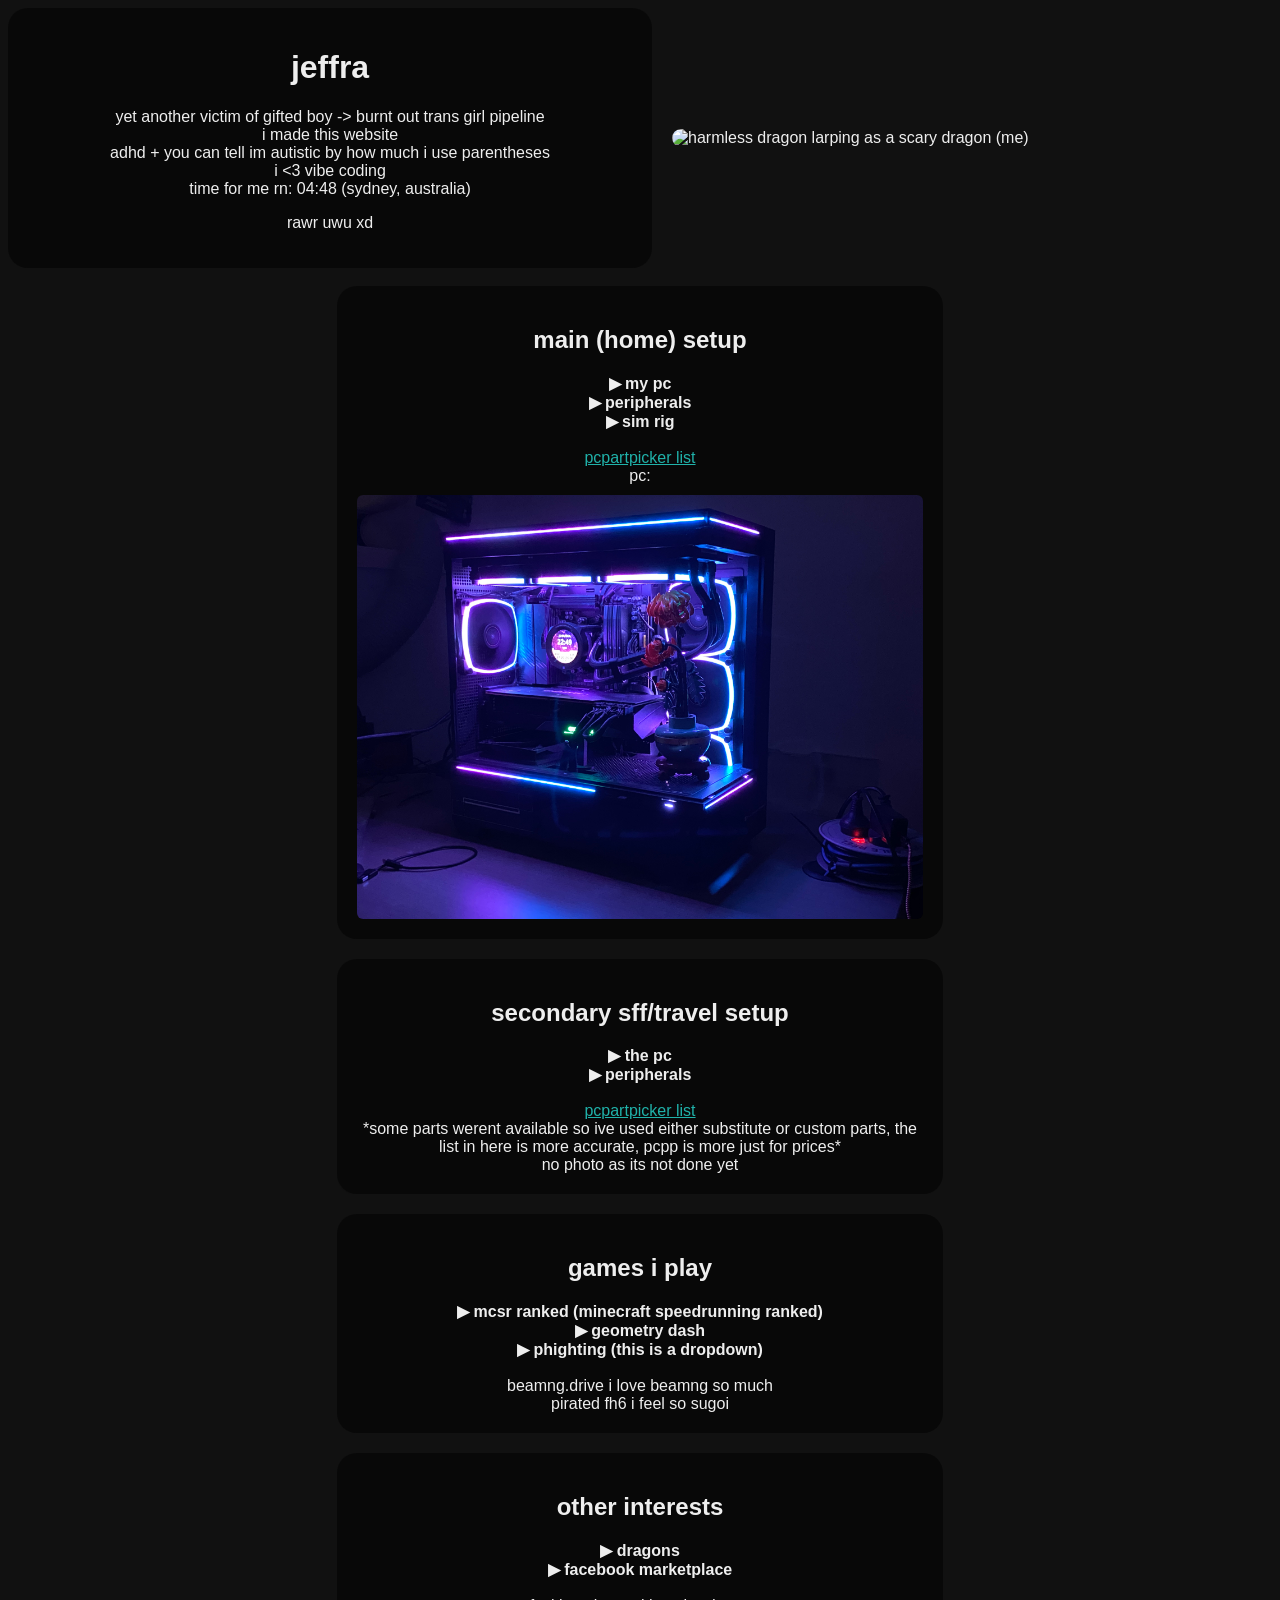
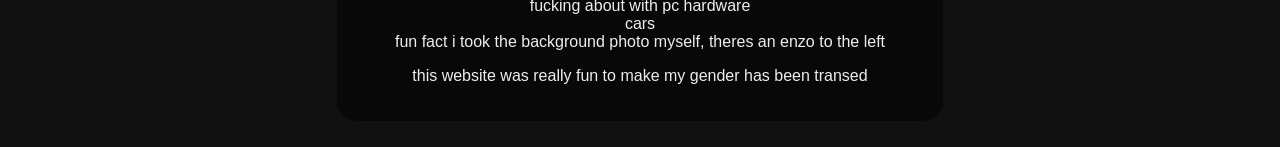
==== index.html @ b29a197b "Add files via upload" ====
<!DOCTYPE html>
<html lang="en">
  <script src="nothingtoseehere.js" defer></script>
<head>
  <meta charset="UTF-8" />
  <title>jeffra coding project</title>
  <link rel="stylesheet" href="style.css" />
</head>
<body>
<div class="content">

<div id="intro">
    <div class="box2">
      <h1>jeffra</h1>
      <p>
        yet another victim of gifted boy -> burnt out trans girl pipeline<br />
        i made this website<br />
       adhd + you can tell im autistic by how much i use parentheses
       <br>i <3 vibe coding 
       <br> <span id="time-display"></span>
      </p>
      <p>rawr uwu xd</p>
    </div>
  <img src="images/me.png" alt="harmless dragon larping as a scary dragon (me)" id="intro-image" />
</div>

<br>
<div class="container">
  <div class="row">

    <div class="box">
      <h2>main (home) setup</h2>
      <details>
        <summary>my pc</summary>
          <details><summary>CPU: 7700x</summary>
          <p>Ryzen 7 7700x
            <br>bought in japan
            <br>insane silicon lottery on the mem controller, ladies ladies one at a time
          </p></details>
          <details><summary>Cooler: 360mm AIO w/ LCD</summary>
          <p>Thermalright Core Vision ARGB 360
            <br>bought new from scorptec for 120 bc i dont trust used aios
            <br>immediately swapped the stock fans for montech ax120s
          </p></details>
          <details><summary>Motherboard: Aorus B650 MATX</summary>
          <p>Gigabyte B650M Aorus Elite AX (rev 1.1)
            <br>bought in japan
            <br>idk it works fine, been through a lot of cases, even dropped at one point lmfao
          </p></details>
          <details><summary>RAM: 64GB DDR5</summary>
          <p>Two kits of 2x16 Corsair Vengeance DDR5-6000 CL30-36-36-76
            <br>one kit i bought for $75 outside woolworths near olympic park late at night (worth $750 new now)
            <br>the other kit i traded my old white 5200 cl40 kit for at ch*tswood interchange :vomiting:
            <br>all 4 sticks run fine at 6000 cl30 bc i memory controller mog everyone clav could never
          </p></details>
          <details><summary>Storage: 1TB NVMe + 512GB HDD</summary>
          <p>1TB PNY CS2140 + 512GB Hitachi Travelstar Z7K500
            <br>nvme i bought in japan, hdd i got off a free pc in dee why, currently used to store recording of gd/phighting
            <br>case has a 2.5" bay that doesnt block anything so i just put it there
          </p></details>
          <details><summary>GPU: 6900 XT</summary>
          <p>Gigabyte Gaming OC Radeon RX 6900 XT
            <br>when i left home to go buy it it was 38 degrees outside. when i got off the bus at box hill 3 hours later it was fucking pouring with rain, and i walked 10 min through torrential rain to the sellers house. seller felt so bad seeing a kid in the rain that he gave me a ride back to tallawong lmfao
            <br>highkey a good cooler for the width, much better than my old asrock, might just be better thermal paste tho
          </p></details>
          <details><summary>Case: Thermalright TL-M10</summary>
          <p>Thermalright TL-M10 non Vision
            <br>this shit so peak bruh
            <br>was considering the thermaltake view 170 but this popped up for like the same price and the rgb looks sick
            <br>cna we keep this niche this is too peak to allow to go mainstream
            <br>thermalright says it supports 360mm gpus but it should support like 410mm physically
          </p></details>
          <details><summary>PSU: 80+ Gold 850W</summary>
          <p>XPG Core Reactor II 850W
            <br>chose this bc it was the best balance of cheap + good + small size (for case)
            <br>no issues, idk why i didnt get an sfx instead
          </p></details>
          <details><summary>Fans: 7x Montech AX/RX120</summary>
          <p>4x Montech RX120 (for intake), 3x Montech AX120 (strapped to aio for exhaust)
            <br>looks pretty cool, pairs well with the case
            <br>theyre kinda weak but at least theyre pretty and quiet
            <br>annoyingly i bought 1 standard 2 reverse then 2 standard 2 more reverse so i couldnt buy a 3 pack
          </p></details>
      </details>
      <details><summary>peripherals</summary>
          <details><summary>Monitor: 27" 4K 144hz IPS</summary>
          <p>ASUS ROG Strix XG27UQ
            <br>went up near fuckass campbelltown for ts
            <br>4k 144hz 27" tho. basically the best i could ask for for $280
          </p></details>
          <details><summary>Monitor: 27" 4k 60hz TN</summary>
          <p>Acer XK280HK
            <br>was my first 4k, only paid $50 and got it from just opposite carramar station at like 7pm or something
            <br>only 60hz and its tn but for $50 its a pretty good deal
            <br>it says 28" but its like the exact same size as my 27" rog lol
          </p></details>
          <details><summary>Monitor: 27" 4k 60hz TN</summary>
          <p>AOC U2879VF
            <br>got for free in epping and i can see why, its pretty fucked
            <br>it uses the same panel as the acer so its still fine as a secondary/tertiary tho
          </p></details>
          <details><summary>Keyboard: G512</summary>
          <p>Logitech G512 (Brown GX Switches)
            <br>it was $10 in epping lmao
            <br>honestly better than the supposedly higher end g815 i ahve
          </p></details>
          <details><summary>Mouse: G Pro Superlight</summary>
          <p>Logitech G Pro X Superlight
            <br>bought this from exs brother thanks brandon
            <br>idk good mouse
            <br>tried to switch to a g502 wireless but that was dogshit (not the mouses fault just a bad sample)
          </p></details>
          <details><summary>Headset: G435</summary>
          <p>Logitech G435 Wireless
            <br>i paid $20 in front of the woolies next to like bexley north station or something idk
            <br>speaker quality itself is highkirkenuinely dogshit but functionally its nice 
          </p></details>
      </details>
      <details><summary>sim rig</summary>
          <details><summary>Wheel: G29 + Pedals + Shifter</summary>
          <p>Logitech G29
            <br>originally got a g920 from canberra but g29 had more buttons so i went to parramatta to trade them
            <br>works eh, the drive mode selector double clicks most of the time :/
          </p></details>
          <details><summary>VR: Quest 2</summary>
          <p>Oculus Quest 2 (idk storage)
            <br>went up to warriewood near the flower power for it, paid $100 to get barked at by a dog
            <br>left controller was fucked, good thing i use my right hand for vrchat e-sex with the cairns polycule
          </p></details>
      </details>
      <br><a href="https://au.pcpartpicker.com/user/Jeffra/saved/3sQ7pg" target="_blank">pcpartpicker list</a>
      <br>pc:
      <img src="images/IMG_1539.jpeg" alt="holder place" id="pc-photo" />
    </div>

    <div class="box">
      <h2>secondary sff/travel setup</h2>
      <details>
        <summary>the pc</summary>
          <details><summary>CPU: 3100</summary>
          <p>Ryzen 3 3100
            <br>i have 2 and both were free so idk where i got it from, either balgowlah or parramatta
            <br>prob will get a 5800xt if possible
          </p></details>
          <details><summary>Cooler: Thermalright 47mm Full Copper</summary>
          <p>Thermalright AXP-90 X47 Full Copper
            <br>think i got it from amazon
            <br>stock fan has bene replaced with a 120mm for vrm cooling + noise
          </p></details>
          <details><summary>Motherboard: Chinesium B350 ITX</summary>
          <p>Jginyue B350i Plus ARGB
            <br>$50 somewhere in like the west it was near a train station
            <br>works well i snapped off one of the argb pins accidentally
          </p></details>
          <details><summary>RAM: 16GB DDR4</summary>
          <p>2x8 Gigabyte Aorus DDR4 3733mhz CL18 RGB
            <br>bought for $50, boy do i have a story for this
            <br>i went to like below parra for this and as i was testing it some other buyers came in to buy the pc the ram came from
            <br>then the sellers brother or someone started crashing the fuck out because understandably htere were three strangers on his dining table fucking about with his stupid brothers pc
            <br>scared the shit out of me but at least i have the ram and the rgb doesnt even look that good :/
          </p></details>
          <details><summary>Storage: 128GB SSD</summary>
          <p>Samsung 128GB Apple Blade Key (idk the actual name)
            <br>came from my old laptop, prob gonna swap it out for the 512gb nvme in my thinkpad
          </p></details>
          <details><summary>GPU: GTX 1650</summary>
          <p>Zotac Gaming GeForce GTX 1650 OC GDDR6
            <br>originally i had a 1650 for free from somewhere in the west 
            <br>but then i dropped that 1650 and it started artifacting so i convinced my dad to buy me another one for $80 :sob:
            <br>oh well its mine now
          </p></details>
          <details><summary>Case: Custom 3D-printed</summary>
          <p>custom designed and printed the case
            <br>pretty nice idk
            <br>im so bad at modeling theres holes in the print bc of the hsitty model
          </p></details>
          <details><summary>PSU: TFX 300W</summary>
          <p>Silverstone SST-TX300 80+ Bronze
            <br>kinda pricey at like $80 but its tfx who gaf
            <br>idk works fine its a psu
          </p></details>
          <details><summary>Fans: 2x Thermalright TL-E12B-S</summary>
          <p>took from my main pcs aio
            <br>works fine, rgb is nice and bright if a bit ugly
          </p></details>
      </details>
      <details><summary>peripherals</summary>
          <details><summary>Monitor: 15" 1080p 60hz IPS</summary>
          <p>amazon special
            <br>runs off of usb power alone, so nice to be able to run everything off one wall plug
          </p></details>
          <details><summary>Keyboard: Razer Blackwidow 2019</summary>
          <p>Razer Blackwidow 2019 (Green Switches)
            <br>was free in beacon hill so was a bit of a trek
            <br>rgb on w key is borked but otherwise works
          </p></details>
          <details><summary>Mouse: G502 Wireless</summary>
          <p>Logitech G502 Lightspeed
            <br>bought for $50 in wangi wangi up north
            <br>originally used as a main but it kinda double clicked so its been discarded to the spare pc
            <br>hasnt double clicked, maybe ill start maining it
          </p></details>
          <details><summary>Earbuds: Technics AZ-100</summary>
          <p>Technics EAH-AZ100
            <br>my grandpa bought it for me w grandpa
            <br>noise cancelling isnt as good as my sony xm4s but sounds a bit nicer
          </p></details>
      </details>
      <br><a href="https://au.pcpartpicker.com/user/Jeffra/saved/kcMgQ7" target="_blank">pcpartpicker list</a>
      <br>*some parts werent available so ive used either substitute or custom parts, the list in here is more accurate, pcpp is more just for prices*
      <br>no photo as its not done yet
      <img src="images/placeholder.pngaaaaa" alt="" id="pc-photo aaaaa remove as when photo done" />
    </div>

    <div class="box">
      <h2>games i play</h2>
      <details>
        <summary>mcsr ranked (minecraft speedrunning ranked)</summary>
        im such a chuddy trendhopper i just play bc rekraps videos were cool
        <br><a href="https://mcsrranked.com/stats/jcffra" target="_blank">my profile</a>
        <br>
      </details>
      <details>
        <summary>geometry dash</summary>
        hardest: <a href="https://www.youtube.com/watch?v=b84waR6hsNw" target="_blank">trollmachine</a>
        <br>making a small effort to go for niwa but im more focused on other things
        <br>
      </details>
      <details>
        <summary>phighting (this is a dropdown)</summary>
        <p>level 500-something bio onetrick 
          <br>i dont play much anymore because this game fills me with hatred every time 
          <br><a href="https://docs.google.com/spreadsheets/d/1X5h1WUIxs9WB2ri--fntnamlnidkmLB7jIZPXPv5bSg" target="_blank">i have a spreadsheet</a>
          <br><a href="https://docs.google.com/document/d/1sH9JynB7eOHPlCIlk-kFqlDOgCkBfZkIhGXo7MHC5nc" target="_blank">biograft guide</a>
        </p>
      </details>
      <br>beamng.drive i love beamng so much
      <br>pirated fh6 i feel so sugoi
    </div>

    <div class="box">
      <h2>other interests</h2>
      <details>
        <summary>dragons</summary>
        <p>my fursona is a dragon (thank you @7nfiniti on discord)
          <br><img src="images/RefSheet3.png" id="fursona">
          <br>dragons are fuckin cool man
          <br>breathe fire and shit
          <br>super tuff and scary and stuff
          <br>but can also be like super fluffy
          <br>w dragons i love dragons
        </p>
      </details>
      <details>
        <summary>facebook marketplace</summary>
        <p>i LOVE facebook marketplace
          <br>like 99% of my setup is from fb marketplace
          <br>if you asked me where i got an item in my setup from i could probably tell you the general time and location
        </p>
      </details>
      <br>fucking about with pc hardware
      <br>cars
      <br>fun fact i took the background photo myself, theres an enzo to the left
      <p>this website was really fun to make my gender has been transed</p>
    </div>

  </div>
</div>

<br>
</div>

  <script>
    function updateLocalTime() {
      const now = new Date();
      const hours = now.getHours().toString().padStart(2, "0");
      const minutes = now.getMinutes().toString().padStart(2, "0");
      document.getElementById("time-display").textContent = `time for me rn: ${hours}:${minutes} (sydney, australia)`;
    }

    updateLocalTime();
    setInterval(updateLocalTime, 60 * 1000);
  </script>
</body>
</html>
---- style.css ----
/* the lion ignores the 4 errors 🤫🧏‍♂️ */

@font-face {
  font-family: 'MyCustomFont';
  src: url('fonts/StationStandard.ttf') format('truetype');
  font-weight: normal;
  font-style: normal;
}
@font-face {
  font-family: 'kozuka';
  src: url('fonts/KozGoPr6NRegular.otf') format('opentype');
  font-weight: normal;
  font-style: normal;
}
@font-face {
  font-family: 'fonstars';
  src: url('fonts/passagewaybd.otf');
  font-weight: normal;
  font-style: normal;
}

h1 {
  font-family: 'MyCustomFont', sans-serif;
}
h2 {
  font-family: 'fonstars', sans-serif;
}
p {
  font-family: 'kozuka', sans-serif;
}
body {
  background: #111;
  color: #eee;
  font-family: 'kozuka', sans-serif;
  background-image: url('images/f40.jpg');
  background-repeat: no-repeat;
  background-attachment: fixed;
  background-size: cover;
  background-position: center;
}

.container {
  padding: 0 20px;
}

.row {
  display: flex;
  flex-direction: row;
  justify-content: center;
  gap: 20px;
  flex-wrap: wrap;
}

@media (max-width: 1200px) {
  .row {
    flex-direction: column;
    align-items: center;
  }
}

.box {
  flex: 1 1 calc(49%);
  max-width: calc(47% - 10px);
  min-width: 250px;
  padding: 20px;
  background-color: rgba(0, 0, 0, .5);
  backdrop-filter: blur(10px);
  border-radius: 20px;
  text-align: center; /* add this */
}

.box2 {
  flex: 1;
  padding: 20px;
  background-color: rgba(0, 0, 0, .5);
  backdrop-filter: blur(10px);
  border-radius: 20px;
  text-align: center;
  max-width: 1600px;
}

details > summary {
  cursor: pointer;
  font-weight: bold;
  list-style: none;
}

details > summary::-webkit-details-marker {
  display: none;
}

details[open] > summary::before {
  content: "▼ ";
}

details > summary::before {
  content: "▶ ";
}

.box img {
  width: 100%;
  height: auto;
  display: block;
}

#intro {
  display: flex;
  align-items: center;
  justify-content: center;
  gap: 20px;
  flex-wrap: wrap;
}

#intro-text {
  flex: 1 1 600px;
}

#intro-image {
  flex: 0 0 auto;
  max-width: 600px;
  width: 100%;
  height: auto;
  border-radius: 25px;
}

#box-image {
  flex: 0 0 auto;
  max-width: 200px;
  width: 100%;
  height: auto;
}

#pc-photo {
  width: 100%;
  height: auto;
  margin-top: 10px;
  border-radius: 6px;
}
a:link {
  color: lightseagreen;
}

a:visited {
  color: hotpink;
}

a:hover {
  color: whitesmoke;
}

a:active {
  color: black;
}
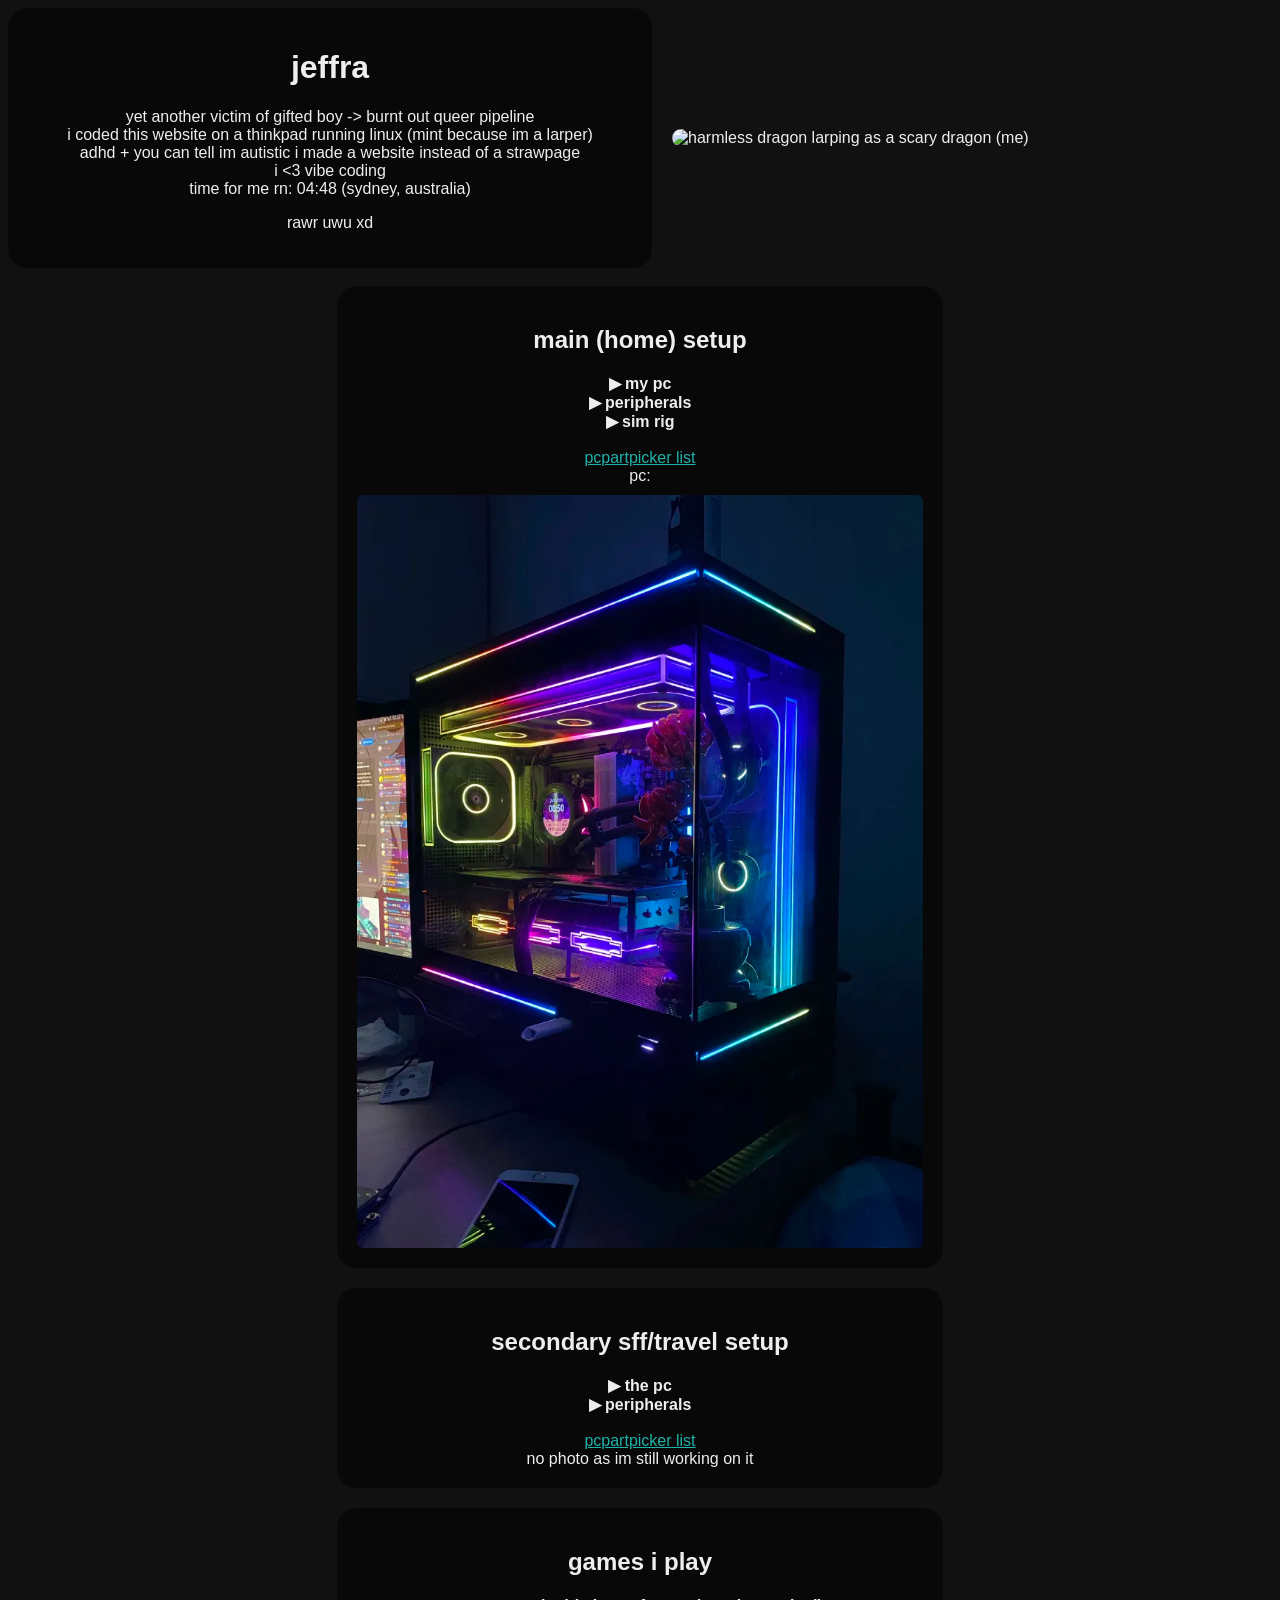
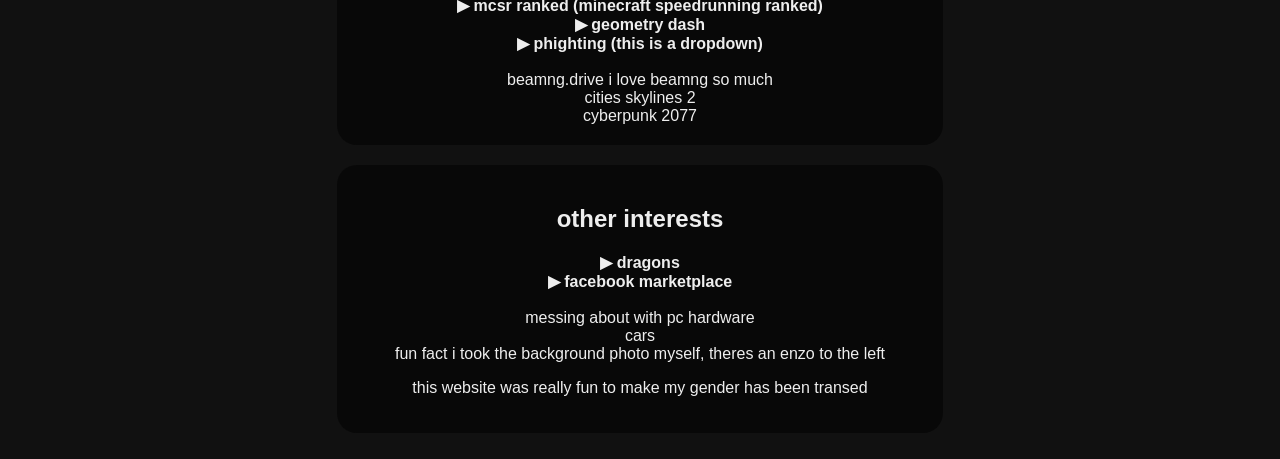
==== commit db5733f1: "Add files via upload" ====
--- a/index.html
+++ b/index.html
@@ -13,9 +13,9 @@
     <div class="box2">
       <h1>jeffra</h1>
       <p>
-        yet another victim of gifted boy -> burnt out trans girl pipeline<br />
-        i made this website<br />
-       adhd + you can tell im autistic by how much i use parentheses
+        yet another victim of gifted boy -> burnt out queer pipeline<br />
+        i coded this website on a thinkpad running linux (mint because im a larper)<br />
+       adhd + you can tell im autistic i made a website instead of a strawpage
        <br>i <3 vibe coding 
        <br> <span id="time-display"></span>
       </p>
@@ -32,36 +32,39 @@
       <h2>main (home) setup</h2>
       <details>
         <summary>my pc</summary>
-          <details><summary>CPU: 7700x</summary>
-          <p>Ryzen 7 7700x
-            <br>bought in japan
-            <br>insane silicon lottery on the mem controller, ladies ladies one at a time
+          <details><summary>CPU: 9900x</summary>
+          <p>Ryzen 9 9900x
+            <br>chose this over a 9800x3d half because beamng likes cores over cache and half because i wanted to be different
+            <br>aurafarming with a ryzen 9 box on my shelf
           </p></details>
           <details><summary>Cooler: 360mm AIO w/ LCD</summary>
           <p>Thermalright Core Vision ARGB 360
             <br>bought new from scorptec for 120 bc i dont trust used aios
-            <br>immediately swapped the stock fans for montech ax120s
+            <br>not a fan of the usb-c cable that powers the lcd its so ugly
+            <br>cooler itself is pretty good, keeps my 9900x at around 80 degrees at ~130w
           </p></details>
           <details><summary>Motherboard: Aorus B650 MATX</summary>
           <p>Gigabyte B650M Aorus Elite AX (rev 1.1)
             <br>bought in japan
-            <br>idk it works fine, been through a lot of cases, even dropped at one point lmfao
-          </p></details>
-          <details><summary>RAM: 64GB DDR5</summary>
-          <p>Two kits of 2x16 Corsair Vengeance DDR5-6000 CL30-36-36-76
-            <br>one kit i bought for $75 outside woolworths near olympic park late at night (worth $750 new now)
-            <br>the other kit i traded my old white 5200 cl40 kit for at ch*tswood interchange :vomiting:
-            <br>all 4 sticks run fine at 6000 cl30 bc i memory controller mog everyone clav could never
+            <br>good 12 phase vrms or whatever, works fine
+            <br>one of two parts that has remained the same since i first built this pc
+          </p></details>
+          <details><summary>RAM: 32GB DDR5</summary>
+          <p>2x16 Corsair Vengeance DDR5-6000 CL30-36-36-76
+            <br>bought for $75 outside of a woolies metro near olympic park in sep 2025
+            <br>i used to have 64gb and i miss those days
+            <br>its actually not stable at 6000mhz i think thats why it was so cheap when i got it 
+            <br>the stock heatsinks have been replaced with rgb heatsinks + two dummy heatsinks attached to printed ram
           </p></details>
           <details><summary>Storage: 1TB NVMe + 512GB HDD</summary>
           <p>1TB PNY CS2140 + 512GB Hitachi Travelstar Z7K500
             <br>nvme i bought in japan, hdd i got off a free pc in dee why, currently used to store recording of gd/phighting
-            <br>case has a 2.5" bay that doesnt block anything so i just put it there
-          </p></details>
-          <details><summary>GPU: 6900 XT</summary>
-          <p>Gigabyte Gaming OC Radeon RX 6900 XT
-            <br>when i left home to go buy it it was 38 degrees outside. when i got off the bus at box hill 3 hours later it was fucking pouring with rain, and i walked 10 min through torrential rain to the sellers house. seller felt so bad seeing a kid in the rain that he gave me a ride back to tallawong lmfao
-            <br>highkey a good cooler for the width, much better than my old asrock, might just be better thermal paste tho
+            <br>the hdd cage in my case highkey sucks ass so its so cooked
+          </p></details>
+          <details><summary>GPU: 9070 XT</summary>
+          <p>Sapphire Pulse RX 9070 XT
+<br>bought in janpara akihabara for like 664 aud
+            <br>its been deshrouded with aliexpress fans for about a 5 degree reduction in hotspot temps under gaming load (80 -> 75)
           </p></details>
           <details><summary>Case: Thermalright TL-M10</summary>
           <p>Thermalright TL-M10 non Vision
@@ -75,34 +78,34 @@
             <br>chose this bc it was the best balance of cheap + good + small size (for case)
             <br>no issues, idk why i didnt get an sfx instead
           </p></details>
-          <details><summary>Fans: 7x Montech AX/RX120</summary>
-          <p>4x Montech RX120 (for intake), 3x Montech AX120 (strapped to aio for exhaust)
-            <br>looks pretty cool, pairs well with the case
-            <br>theyre kinda weak but at least theyre pretty and quiet
-            <br>annoyingly i bought 1 standard 2 reverse then 2 standard 2 more reverse so i couldnt buy a 3 pack
+          <details><summary>Fans: Thermaltake Single-Frame Fans</summary>
+          <p>highkey dont know the model its all in chinese
+            <br>big fan (heh) of the looks, better than the jonsbo single-frame fans, i love how the infinity mirrors are on every side
+            <br>bought in china, i think it was like $50 (275 yuan) for 1x reverse 360mm 1x standard 360mm 1x standard 120mm
+            <br>ill probably buy arctic p12 reverses to put at the bottom for extra intake
           </p></details>
       </details>
       <details><summary>peripherals</summary>
-          <details><summary>Monitor: 27" 4K 144hz IPS</summary>
-          <p>ASUS ROG Strix XG27UQ
-            <br>went up near fuckass campbelltown for ts
-            <br>4k 144hz 27" tho. basically the best i could ask for for $280
+          <details><summary>Monitor: 27" 4K 240hz QD-OLED</summary>
+          <p>Philips Evnia 27M2N8800
+            <br>blew more than my 9070 xt on this ($800)
+            <br>i think i got a decent deal for it being brand new and everything
           </p></details>
           <details><summary>Monitor: 27" 4k 60hz TN</summary>
           <p>Acer XK280HK
             <br>was my first 4k, only paid $50 and got it from just opposite carramar station at like 7pm or something
             <br>only 60hz and its tn but for $50 its a pretty good deal
-            <br>it says 28" but its like the exact same size as my 27" rog lol
+            <br>it being 28" is really annoying because its slightly larger than my main
           </p></details>
           <details><summary>Monitor: 27" 4k 60hz TN</summary>
           <p>AOC U2879VF
             <br>got for free in epping and i can see why, its pretty fucked
             <br>it uses the same panel as the acer so its still fine as a secondary/tertiary tho
           </p></details>
-          <details><summary>Keyboard: G512</summary>
-          <p>Logitech G512 (Brown GX Switches)
-            <br>it was $10 in epping lmao
-            <br>honestly better than the supposedly higher end g815 i ahve
+          <details><summary>Keyboard: Hall Effect 68%</summary>
+          <p>E-Yooso HZ-68
+            <br>my uncle bought it for me in japan from hard-off (real store name)
+            <br>it doesnt work with the software so its just a linear mechanical keyboard for now
           </p></details>
           <details><summary>Mouse: G Pro Superlight</summary>
           <p>Logitech G Pro X Superlight
@@ -130,7 +133,7 @@
       </details>
       <br><a href="https://au.pcpartpicker.com/user/Jeffra/saved/3sQ7pg" target="_blank">pcpartpicker list</a>
       <br>pc:
-      <img src="images/IMG_1539.jpeg" alt="holder place" id="pc-photo" />
+      <img src="images/IMG_2300.png" alt="pc photo isnt she beautiful" id="pc-photo" />
     </div>
 
     <div class="box">
@@ -145,7 +148,7 @@
           <details><summary>Cooler: Thermalright 47mm Full Copper</summary>
           <p>Thermalright AXP-90 X47 Full Copper
             <br>think i got it from amazon
-            <br>stock fan has bene replaced with a 120mm for vrm cooling + noise
+            <br>stock fan has been replaced with a 120mm for vrm cooling + noise
           </p></details>
           <details><summary>Motherboard: Chinesium B350 ITX</summary>
           <p>Jginyue B350i Plus ARGB
@@ -153,15 +156,12 @@
             <br>works well i snapped off one of the argb pins accidentally
           </p></details>
           <details><summary>RAM: 16GB DDR4</summary>
-          <p>2x8 Gigabyte Aorus DDR4 3733mhz CL18 RGB
-            <br>bought for $50, boy do i have a story for this
-            <br>i went to like below parra for this and as i was testing it some other buyers came in to buy the pc the ram came from
-            <br>then the sellers brother or someone started crashing the fuck out because understandably htere were three strangers on his dining table fucking about with his stupid brothers pc
-            <br>scared the shit out of me but at least i have the ram and the rgb doesnt even look that good :/
-          </p></details>
-          <details><summary>Storage: 128GB SSD</summary>
-          <p>Samsung 128GB Apple Blade Key (idk the actual name)
-            <br>came from my old laptop, prob gonna swap it out for the 512gb nvme in my thinkpad
+          <p>2x8 G.Skill TridentZ Neo 2400 CL15 RGB
+            <br>$60, theyre actually mismatched 1x8 kits but i don't care because its not my main pc
+          </p></details>
+          <details><summary>Storage: 512GB SSD</summary>
+          <p>sk hynix i think
+            <br>came from my laptop
           </p></details>
           <details><summary>GPU: GTX 1650</summary>
           <p>Zotac Gaming GeForce GTX 1650 OC GDDR6
@@ -185,9 +185,10 @@
           </p></details>
       </details>
       <details><summary>peripherals</summary>
-          <details><summary>Monitor: 15" 1080p 60hz IPS</summary>
+          <details><summary>Monitor: 15" 1080p 84hz IPS</summary>
           <p>amazon special
-            <br>runs off of usb power alone, so nice to be able to run everything off one wall plug
+            <br>runs off of usb power alone, so nice to be able to run everything off one wall plug2
+            <br>it is 84hz specifically because i overclocked it and it cant run 85hz
           </p></details>
           <details><summary>Keyboard: Razer Blackwidow 2019</summary>
           <p>Razer Blackwidow 2019 (Green Switches)
@@ -207,11 +208,9 @@
           </p></details>
       </details>
       <br><a href="https://au.pcpartpicker.com/user/Jeffra/saved/kcMgQ7" target="_blank">pcpartpicker list</a>
-      <br>*some parts werent available so ive used either substitute or custom parts, the list in here is more accurate, pcpp is more just for prices*
-      <br>no photo as its not done yet
+      <br>no photo as im still working on it
       <img src="images/placeholder.pngaaaaa" alt="" id="pc-photo aaaaa remove as when photo done" />
     </div>
-
     <div class="box">
       <h2>games i play</h2>
       <details>
@@ -223,19 +222,20 @@
       <details>
         <summary>geometry dash</summary>
         hardest: <a href="https://www.youtube.com/watch?v=b84waR6hsNw" target="_blank">trollmachine</a>
-        <br>making a small effort to go for niwa but im more focused on other things
+        <br>going for sonic wave universe rn this is so peak
         <br>
       </details>
       <details>
         <summary>phighting (this is a dropdown)</summary>
-        <p>level 500-something bio onetrick 
-          <br>i dont play much anymore because this game fills me with hatred every time 
+        <p>level 600-something bio onetrick 
+          <br>i dont play anymore because this game fills me with hatred every time 
           <br><a href="https://docs.google.com/spreadsheets/d/1X5h1WUIxs9WB2ri--fntnamlnidkmLB7jIZPXPv5bSg" target="_blank">i have a spreadsheet</a>
           <br><a href="https://docs.google.com/document/d/1sH9JynB7eOHPlCIlk-kFqlDOgCkBfZkIhGXo7MHC5nc" target="_blank">biograft guide</a>
         </p>
       </details>
       <br>beamng.drive i love beamng so much
-      <br>pirated fh6 i feel so sugoi
+      <br>cities skylines 2
+      <br>cyberpunk 2077
     </div>
 
     <div class="box">
@@ -244,11 +244,7 @@
         <summary>dragons</summary>
         <p>my fursona is a dragon (thank you @7nfiniti on discord)
           <br><img src="images/RefSheet3.png" id="fursona">
-          <br>dragons are fuckin cool man
-          <br>breathe fire and shit
-          <br>super tuff and scary and stuff
-          <br>but can also be like super fluffy
-          <br>w dragons i love dragons
+          <br>dragons are so cool because you can draw them as being super scary and scaly but also really cute and fluffy 
         </p>
       </details>
       <details>
@@ -258,8 +254,8 @@
           <br>if you asked me where i got an item in my setup from i could probably tell you the general time and location
         </p>
       </details>
-      <br>fucking about with pc hardware
-      <br>cars
+      <br>messing about with pc hardware
+      <br>cars 
       <br>fun fact i took the background photo myself, theres an enzo to the left
       <p>this website was really fun to make my gender has been transed</p>
     </div>
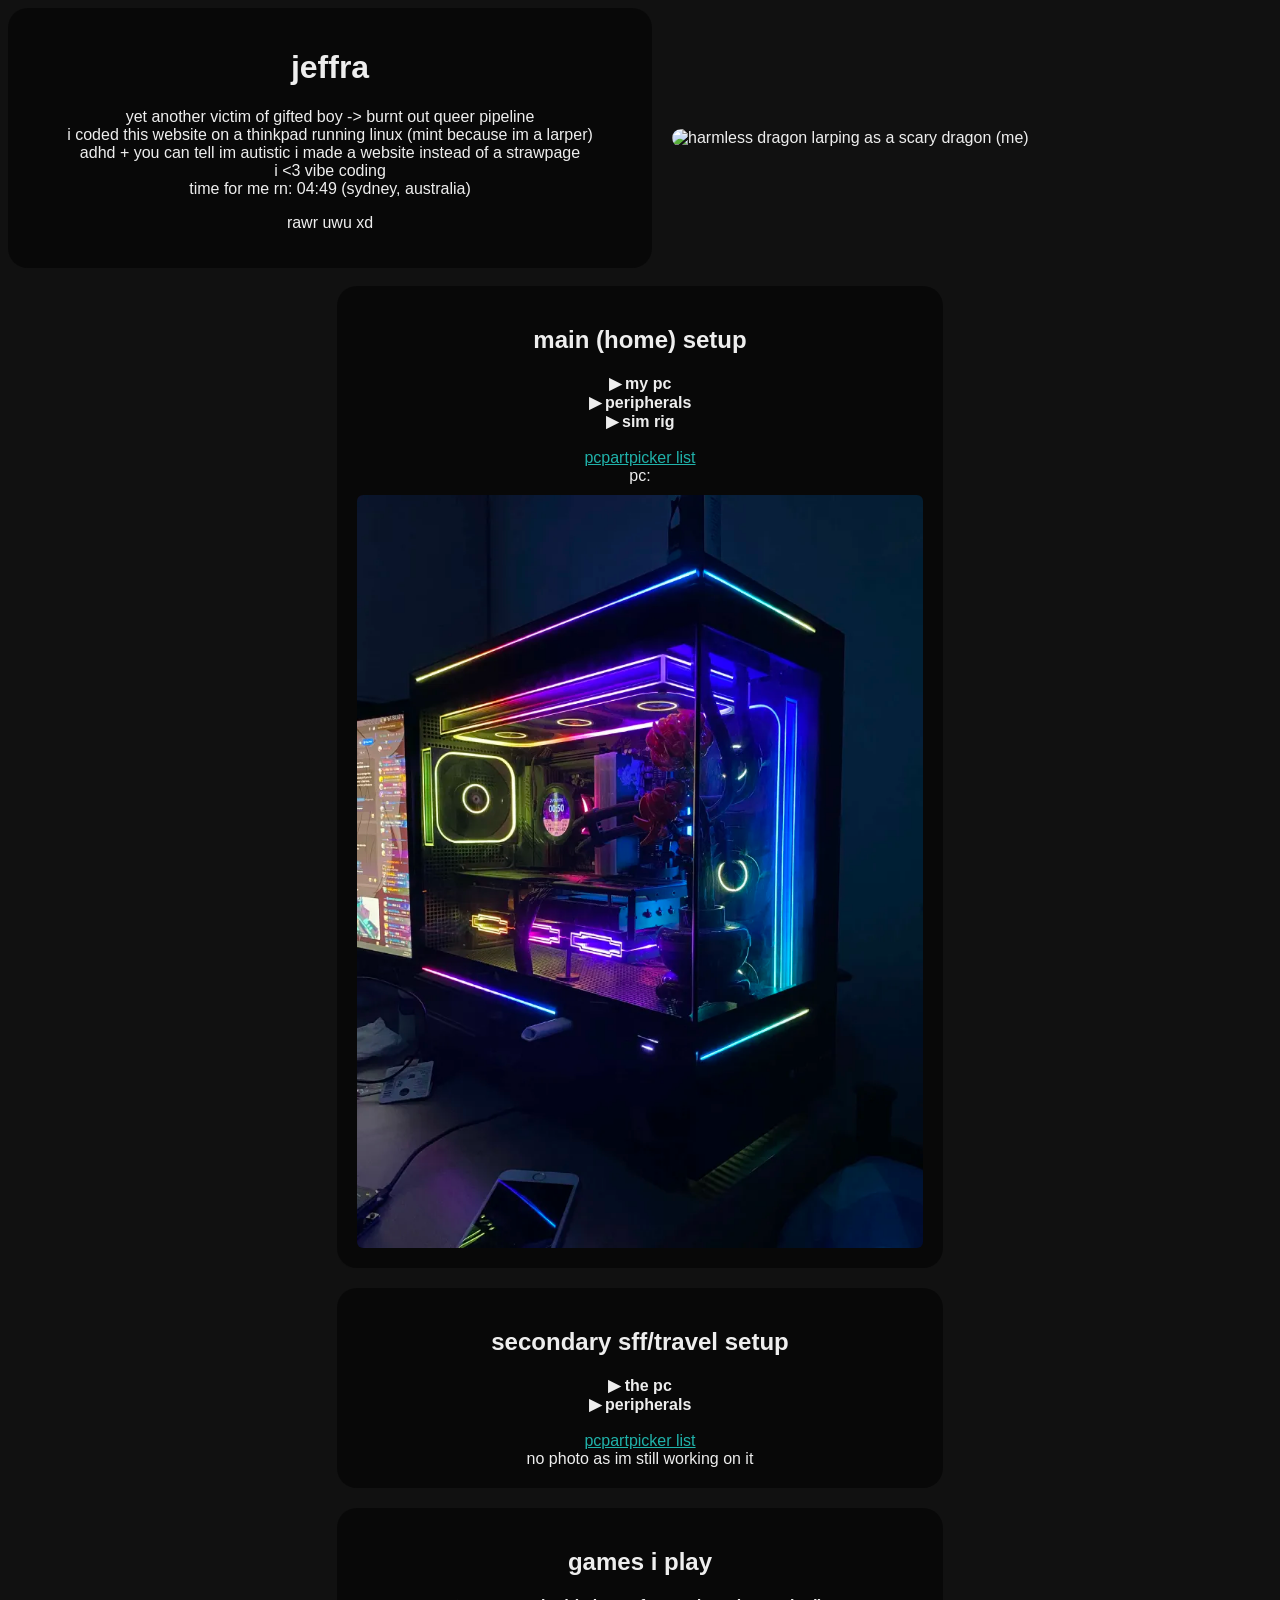
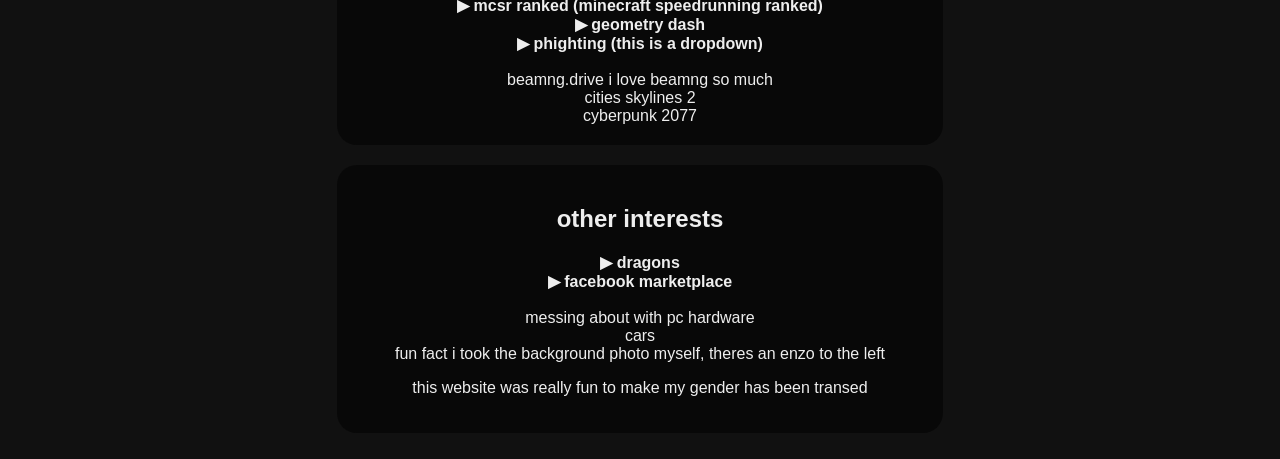
==== commit a54df118: "Update index.html" ====
--- a/index.html
+++ b/index.html
@@ -43,7 +43,7 @@
             <br>not a fan of the usb-c cable that powers the lcd its so ugly
             <br>cooler itself is pretty good, keeps my 9900x at around 80 degrees at ~130w
           </p></details>
-          <details><summary>Motherboard: Aorus B650 MATX</summary>
+          <details><summary>Motherboard: Aorus B650M</summary>
           <p>Gigabyte B650M Aorus Elite AX (rev 1.1)
             <br>bought in japan
             <br>good 12 phase vrms or whatever, works fine
@@ -88,16 +88,18 @@
       <details><summary>peripherals</summary>
           <details><summary>Monitor: 27" 4K 240hz QD-OLED</summary>
           <p>Philips Evnia 27M2N8800
-            <br>blew more than my 9070 xt on this ($800)
+            <br>blew more than my 9070 xt on this
             <br>i think i got a decent deal for it being brand new and everything
-          </p></details>
-          <details><summary>Monitor: 27" 4k 60hz TN</summary>
+            <br>honestly i shouldve just bought a 1440p panel, i cant run 4k 240 fps in like cyberpunk like i want to
+            <br>one thing i wish i knew about oleds before i bought one is how incredibly easy they are to scratch, my damn fingernail scratches poor monitor
+          </p></details>
+          <details><summary>Monitor: 28" 4k 60hz TN</summary>
           <p>Acer XK280HK
             <br>was my first 4k, only paid $50 and got it from just opposite carramar station at like 7pm or something
             <br>only 60hz and its tn but for $50 its a pretty good deal
             <br>it being 28" is really annoying because its slightly larger than my main
           </p></details>
-          <details><summary>Monitor: 27" 4k 60hz TN</summary>
+          <details><summary>Monitor: 28" 4k 60hz TN</summary>
           <p>AOC U2879VF
             <br>got for free in epping and i can see why, its pretty fucked
             <br>it uses the same panel as the acer so its still fine as a secondary/tertiary tho
@@ -216,13 +218,14 @@
       <details>
         <summary>mcsr ranked (minecraft speedrunning ranked)</summary>
         im such a chuddy trendhopper i just play bc rekraps videos were cool
+        <br>my pb is 9:36 in casual mode (sad) and 10:21 in ranked
         <br><a href="https://mcsrranked.com/stats/jcffra" target="_blank">my profile</a>
         <br>
       </details>
       <details>
         <summary>geometry dash</summary>
         hardest: <a href="https://www.youtube.com/watch?v=b84waR6hsNw" target="_blank">trollmachine</a>
-        <br>going for sonic wave universe rn this is so peak
+        <br>i beat sonic wave universe recently, that was fun
         <br>
       </details>
       <details>
@@ -244,7 +247,8 @@
         <summary>dragons</summary>
         <p>my fursona is a dragon (thank you @7nfiniti on discord)
           <br><img src="images/RefSheet3.png" id="fursona">
-          <br>dragons are so cool because you can draw them as being super scary and scaly but also really cute and fluffy 
+          <br>dragons are so cool because you can draw them as being super scary and scaly but also really cute and fluffy
+          <br>ignore how it says he they LOL this was made before i transitioned
         </p>
       </details>
       <details>
@@ -278,4 +282,4 @@
     setInterval(updateLocalTime, 60 * 1000);
   </script>
 </body>
-</html>+</html>
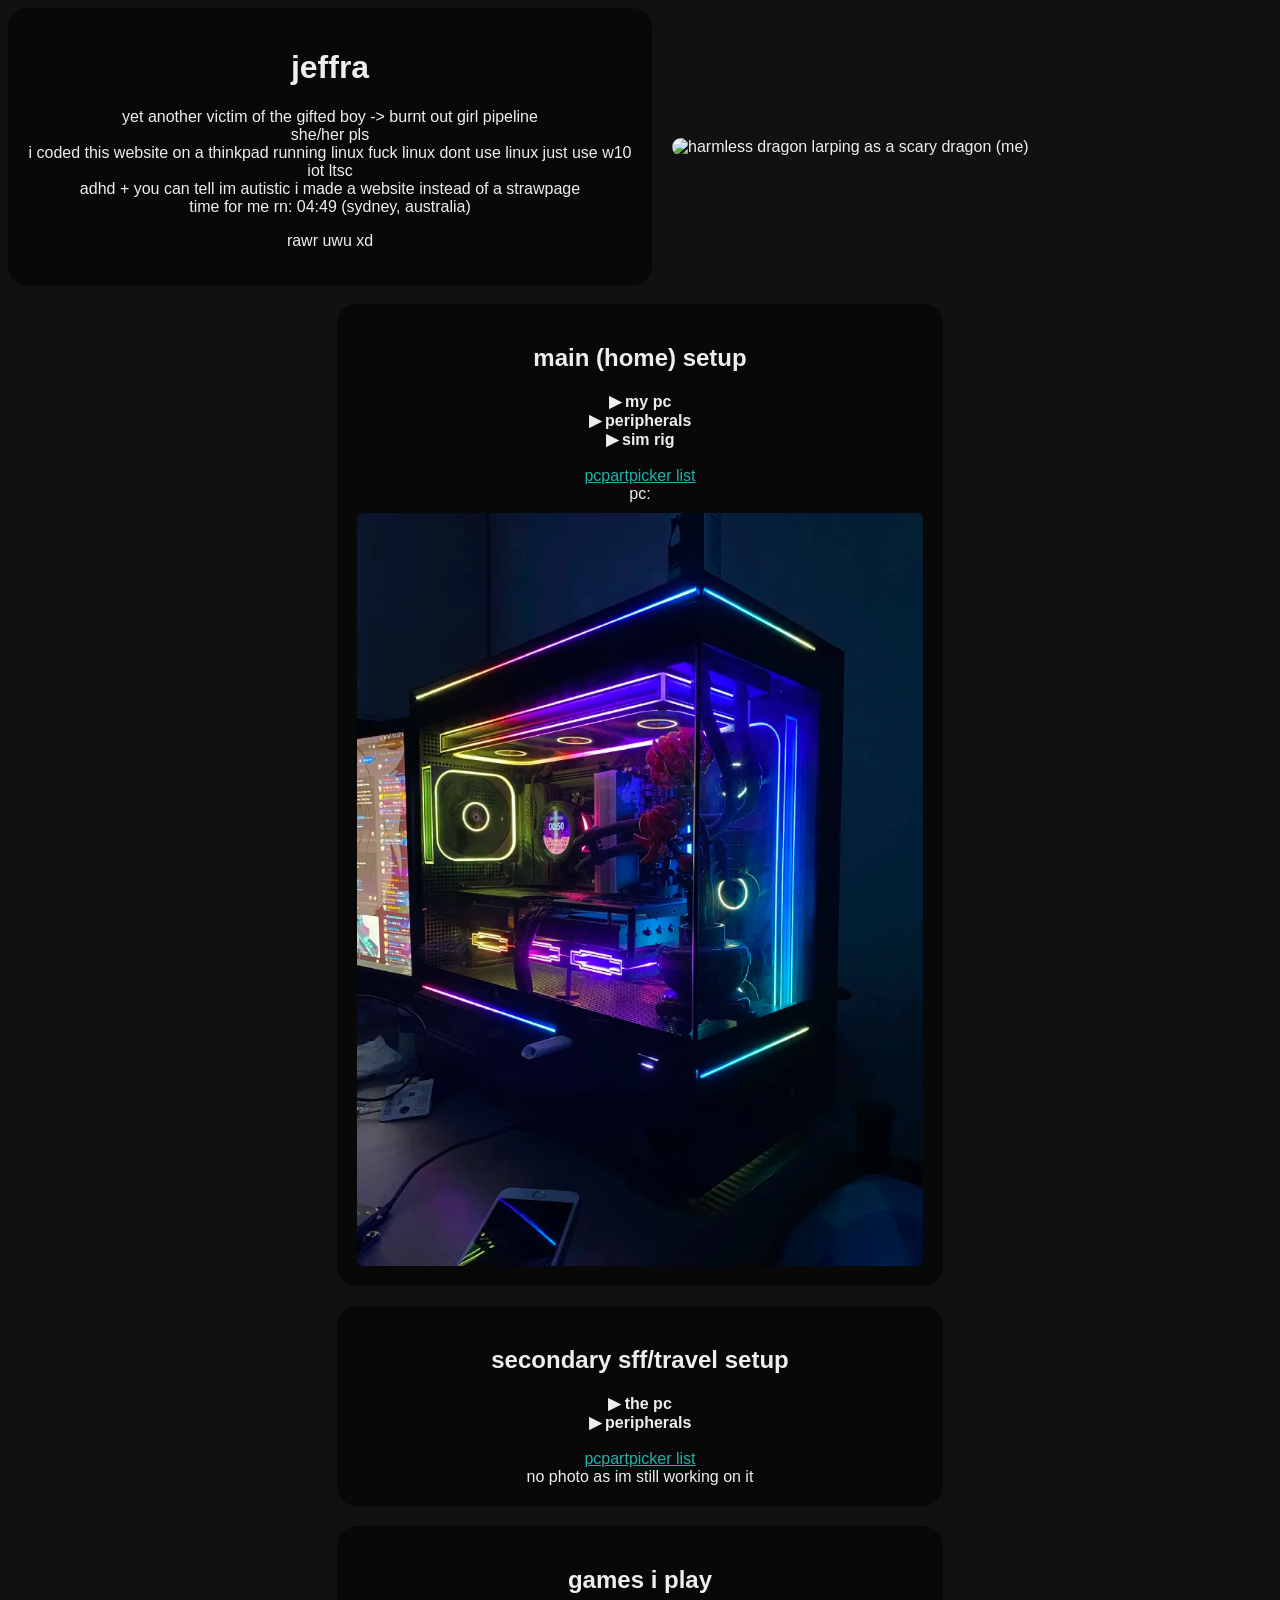
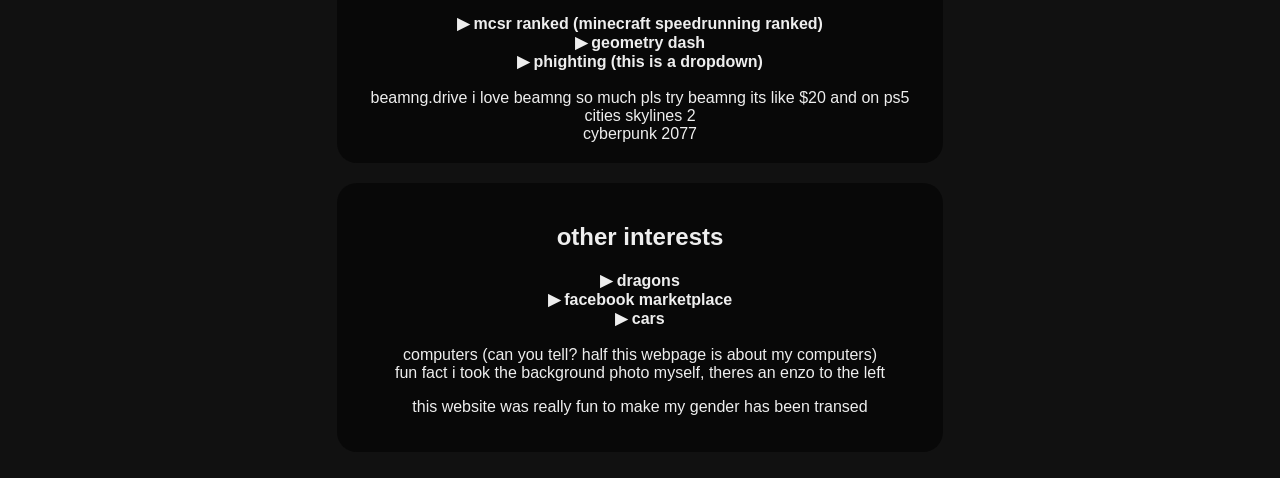
==== commit 4f02140a: "update deez nuts" ====
--- a/index.html
+++ b/index.html
@@ -13,10 +13,10 @@
     <div class="box2">
       <h1>jeffra</h1>
       <p>
-        yet another victim of gifted boy -> burnt out queer pipeline<br />
-        i coded this website on a thinkpad running linux (mint because im a larper)<br />
+        yet another victim of the gifted boy -> burnt out girl pipeline<br />
+        she/her pls <br/>
+        i coded this website on a thinkpad running linux fuck linux dont use linux just use w10 iot ltsc<br />
        adhd + you can tell im autistic i made a website instead of a strawpage
-       <br>i <3 vibe coding 
        <br> <span id="time-display"></span>
       </p>
       <p>rawr uwu xd</p>
@@ -32,8 +32,8 @@
       <h2>main (home) setup</h2>
       <details>
         <summary>my pc</summary>
-          <details><summary>CPU: 9900x</summary>
-          <p>Ryzen 9 9900x
+          <details><summary>CPU: R9 9900x</summary>
+          <p>AMD Ryzen 9 9900x
             <br>chose this over a 9800x3d half because beamng likes cores over cache and half because i wanted to be different
             <br>aurafarming with a ryzen 9 box on my shelf
           </p></details>
@@ -82,7 +82,13 @@
           <p>highkey dont know the model its all in chinese
             <br>big fan (heh) of the looks, better than the jonsbo single-frame fans, i love how the infinity mirrors are on every side
             <br>bought in china, i think it was like $50 (275 yuan) for 1x reverse 360mm 1x standard 360mm 1x standard 120mm
-            <br>ill probably buy arctic p12 reverses to put at the bottom for extra intake
+            <br>the rgbs a bit weird but otherwise im satisfied
+          </p></details>
+          <details><summary>Fans: 3x Arctic P12 Pro Reverse</summary>
+          <p>used as bottom intake fans
+            <br>they work well, bit loud at max rpm but otherwise theyre good
+            <br>lowered my gpu temps by like 10 degrees despite the first fan being 90% blocked by my psu
+            <br>i love the design of the fan blades
           </p></details>
       </details>
       <details><summary>peripherals</summary>
@@ -91,7 +97,7 @@
             <br>blew more than my 9070 xt on this
             <br>i think i got a decent deal for it being brand new and everything
             <br>honestly i shouldve just bought a 1440p panel, i cant run 4k 240 fps in like cyberpunk like i want to
-            <br>one thing i wish i knew about oleds before i bought one is how incredibly easy they are to scratch, my damn fingernail scratches poor monitor
+            <br>one thing i wish i knew about oleds before i bought one is how incredibly easy they are to scratch, my damn fingernail scratches the poor thing
           </p></details>
           <details><summary>Monitor: 28" 4k 60hz TN</summary>
           <p>Acer XK280HK
@@ -118,7 +124,12 @@
           <details><summary>Headset: G435</summary>
           <p>Logitech G435 Wireless
             <br>i paid $20 in front of the woolies next to like bexley north station or something idk
-            <br>speaker quality itself is highkirkenuinely dogshit but functionally its nice 
+            <br>speaker quality itself is highkey terrible but functionally its nice 
+          </p></details>
+          <details><summary>Controller: Gamesir Nova Lite</summary>
+          <p>Gamesir Nova Lite Multiplatform 
+            <br>i think i paid like $20 in asquith next to where i got my first aircon (like literally the building adjacent)
+            <br>pretty good, latency can be a bit bad in wireless mode but it can always be wired
           </p></details>
       </details>
       <details><summary>sim rig</summary>
@@ -142,15 +153,15 @@
       <h2>secondary sff/travel setup</h2>
       <details>
         <summary>the pc</summary>
-          <details><summary>CPU: 3100</summary>
+          <details><summary>CPU: R3 3100</summary>
           <p>Ryzen 3 3100
             <br>i have 2 and both were free so idk where i got it from, either balgowlah or parramatta
-            <br>prob will get a 5800xt if possible
-          </p></details>
-          <details><summary>Cooler: Thermalright 47mm Full Copper</summary>
-          <p>Thermalright AXP-90 X47 Full Copper
-            <br>think i got it from amazon
-            <br>stock fan has been replaced with a 120mm for vrm cooling + noise
+            <br>i have a 5900x with broken pins as a keychain, if i ever learn to solder pins on am4 ill fix that and use that as my cpu instead
+          </p></details>
+          <details><summary>Cooler: Noctua Nh-L9a</summary>
+          <p>Noctua Nh-L9a-AM5 Chromax.black
+            <br>this was the first cooler i ever had, it was running my 7700x for a while with horrible temps
+            <br>i got free replacement mounting brackets from noctua themselves, cools the 3100 just fine
           </p></details>
           <details><summary>Motherboard: Chinesium B350 ITX</summary>
           <p>Jginyue B350i Plus ARGB
@@ -172,18 +183,14 @@
             <br>oh well its mine now
           </p></details>
           <details><summary>Case: Custom 3D-printed</summary>
-          <p>custom designed and printed the case
-            <br>pretty nice idk
-            <br>im so bad at modeling theres holes in the print bc of the hsitty model
-          </p></details>
-          <details><summary>PSU: TFX 300W</summary>
-          <p>Silverstone SST-TX300 80+ Bronze
-            <br>kinda pricey at like $80 but its tfx who gaf
-            <br>idk works fine its a psu
-          </p></details>
-          <details><summary>Fans: 2x Thermalright TL-E12B-S</summary>
-          <p>took from my main pcs aio
-            <br>works fine, rgb is nice and bright if a bit ugly
+          <p>i stole the model off the internet
+            <br>its really well modeled, its called the spiggytech 4.9L
+            <br>probably will replace the side panels with laser-cut clear acrylic for looks
+          </p></details>
+          <details><summary>PSU: Chinesium 400W</summary>
+          <p>some random amazon psu
+            <br>i think it was like $60
+            <br>it hasnt blown up yet which is good
           </p></details>
       </details>
       <details><summary>peripherals</summary>
@@ -225,18 +232,18 @@
       <details>
         <summary>geometry dash</summary>
         hardest: <a href="https://www.youtube.com/watch?v=b84waR6hsNw" target="_blank">trollmachine</a>
-        <br>i beat sonic wave universe recently, that was fun
+        <br>i beat sonic wave universe recently, super fun level highly recommend
         <br>
       </details>
       <details>
         <summary>phighting (this is a dropdown)</summary>
         <p>level 600-something bio onetrick 
-          <br>i dont play anymore because this game fills me with hatred every time 
+          <br>im a stinky pubstomper.... sorry.....
           <br><a href="https://docs.google.com/spreadsheets/d/1X5h1WUIxs9WB2ri--fntnamlnidkmLB7jIZPXPv5bSg" target="_blank">i have a spreadsheet</a>
           <br><a href="https://docs.google.com/document/d/1sH9JynB7eOHPlCIlk-kFqlDOgCkBfZkIhGXo7MHC5nc" target="_blank">biograft guide</a>
         </p>
       </details>
-      <br>beamng.drive i love beamng so much
+      <br>beamng.drive i love beamng so much pls try beamng its like $20 and on ps5
       <br>cities skylines 2
       <br>cyberpunk 2077
     </div>
@@ -248,7 +255,8 @@
         <p>my fursona is a dragon (thank you @7nfiniti on discord)
           <br><img src="images/RefSheet3.png" id="fursona">
           <br>dragons are so cool because you can draw them as being super scary and scaly but also really cute and fluffy
-          <br>ignore how it says he they LOL this was made before i transitioned
+          <br>ignore how it says he they LOL this was made before i came out
+          <br>ill make an art page at some point pls draw me ill pay you
         </p>
       </details>
       <details>
@@ -258,8 +266,15 @@
           <br>if you asked me where i got an item in my setup from i could probably tell you the general time and location
         </p>
       </details>
-      <br>messing about with pc hardware
-      <br>cars 
+       <details>
+        <summary>cars</summary>
+        <p>i drive a bone stock (manual) mazda 3
+          <br>my hot take is that even my npc car is more fun than sim racing could ever be
+          <br>like i have an okay sim racing setup and its fun and all but it just doesnt compare to my car
+          <br>and neither has any other sim setup ive tried
+        </p>
+      </details>
+      <br>computers (can you tell? half this webpage is about my computers)
       <br>fun fact i took the background photo myself, theres an enzo to the left
       <p>this website was really fun to make my gender has been transed</p>
     </div>
